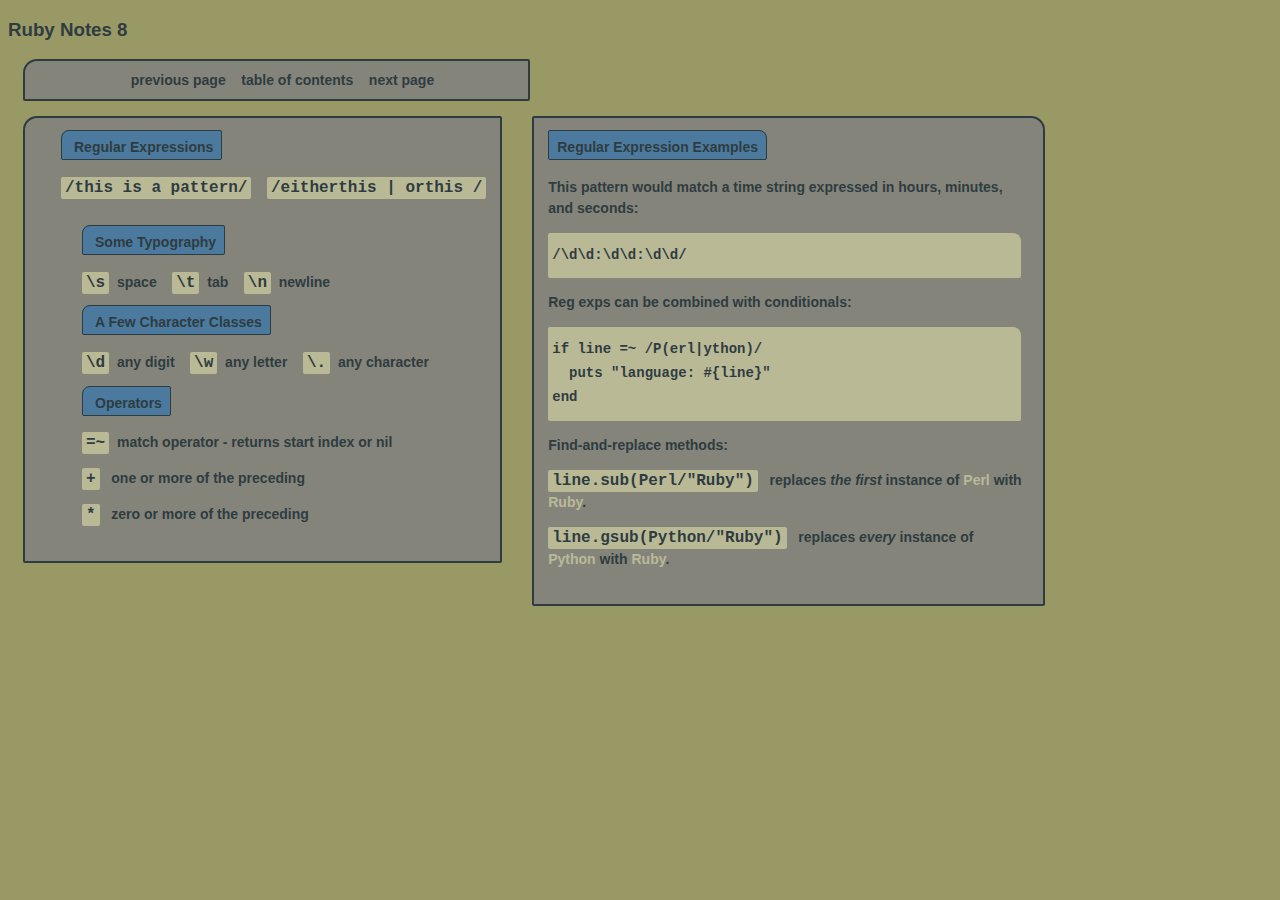
==== eight.html @ c35d6631 "first commit" ====
<!DOCTYPE html>

<html lang="en">

<head>

<meta charset="UTF-8" name="viewport" content="width=device-width, initial-scale=1">

<title>Joseph's Ruby Notes
</title>

<link rel="stylesheet" href="ruby_notes_styles.css">

</head>

<body>

  <header>
   <h3>Ruby Notes 8</h3>
   <nav>
     <a href="seven.html">previous page</a>&#160;&#160;&#160;
     <a href="index.html">table of contents</a>&#160;&#160;&#160;
     <a href="nine.html">next page</a>
   </nav>
  </header>

 <article class="getIt">
  <h4><span class="indexCard">Regular Expressions</span></h4>
  <p><span class="codeLine">/this is a pattern/</span>&#160;&#160;&#160;
     <span class="codeLine">/eitherthis | orthis /</span></p>
  <div class="blocked">
   <h4><span class="indexCard">Some Typography</span></h4>
   <p>
    <span class="codeLine">\s</span>&#160;&#160;space&#160;&#160;&#160;
    <span class="codeLine">\t</span>&#160;&#160;tab&#160;&#160;&#160;
    <span class="codeLine">\n</span>&#160;&#160;newline&#160;&#160;&#160;
   </p>
   <h4><span class="indexCard">A Few Character Classes</span></h4>
   <p>
    <span class="codeLine">\d</span>&#160;&#160;any digit&#160;&#160;&#160;
    <span class="codeLine">\w</span>&#160;&#160;any letter&#160;&#160;&#160;
    <span class="codeLine">\.</span>&#160;&#160;any character&#160;&#160;&#160;
   </p>
   <h4><span class="indexCard">Operators</span></h4>
   <p>
    <span class="codeLine">=~</span>&#160;&#160;match operator - returns start
     index or nil
    </p>
    <p><span class="codeLine">+</span>&#160;&#160;
     one or more of the preceding
    </p>
    <p><span class="codeLine">*</span>&#160;&#160;
     zero or more of the preceding
    </p>
 </div>
</article>

<article class="getIt2">
  <h4><span class="indexCard2">Regular Expression Examples</span></h4>
   <p>This pattern would match a time string expressed in hours, minutes,
   and seconds:<p/>
  <section class="codeBlock2">
    <p>/\d\d:\d\d:\d\d/</p>
  </section>
  <p>Reg exps can be combined with conditionals:</p>
  <section class="codeBlock2">
    <p>if line =~ /P(erl|ython)/</p>
    <p>&#160;&#160;puts "language: #{line}"</p>
    <p>end</p>
  </section>
 <p>Find-and-replace methods:</p>
 <p><span class="codeLine">line.sub(Perl/"Ruby")</span>&#160;&#160;
     replaces <em>the first</em> instance of <span class="color">Perl</span> with
     <span class="color">Ruby</span>.</p>
 <p><span class="codeLine">line.gsub(Python/"Ruby")</span>&#160;&#160;
     replaces <em>every</em> instance of <span class="color">Python</span> with
     <span class="color">Ruby</span>.</p>
</article>


<script>

</script>

</body>

</html>
---- ruby_notes_styles.css ----
body {
  background-color: #999966;
  font-family: Arial, sans-serif;
  font-weight: bold;
  color: #132639;
}

a:link {
  text-decoration: none;
  color: #132639;
}

a:hover {
  text-decoration: none;
  background-color: #3973AC;
  color: #C2C2A3;
  padding: 8px 0 4px 0;
  border-radius: 8px 8px 2px 2px;
  opacity: 0.7;
}

a:active {
  text-decoration: none;
  color: #C2C2A3;
}

a:visited {
  text-decoration: none;
  color: #132639;
}


button {
  background-color: #C2C2A3;
  font-family: Arial, sans-serif;
  font-weight: bold;
  padding: 4px;
  border-radius: 2px;
  border: 1px solid black;
}

input {
  padding: 4px;
  border-radius: 2px;
  border: 1px solid black;
}

h3 {
  opacity: 0.8;
}
header {
  background-color: #999966;
  font-size: 16px;
  padding: 0px;
  margin: 0px;
  clear: both;
}

nav {
  background-color: grey;
  font-size: 14px;
  text-align: center;
  line-height: 100%;
  max-width: 475px;
  border: 2px solid #132639;
  border-radius: 14px 2px 2px 2px;
  padding: 12px 8px 12px 20px;
  margin: 15px 25px 0 15px;
  opacity: 0.8;
}

nav.two {
  background-color: grey;
  font-size: 14px;
  text-align: center;
  line-height: 100%;
  max-width: 475px;
  border: 2px solid #132639;
  border-radius: 2px 14px 2px 2px;
  padding: 12px 20px 12px 8px;
  margin: 15px;
  opacity: 0.8;
}


article.getIt {
  background-color: grey;
  color: #132639;
  font-size: 14px;
  line-height: 150%;
  max-width: 475px;
  border: 2px solid #132639;
  border-radius: 14px 2px 2px 2px;
  padding: 0 14px 20px 36px;
  margin: 15px;
  float:left;
  opacity: 0.8;

}

article.getIt2 {
  background-color: grey;
  color: #132639;
  font-size: 14px;
  line-height: 150%;
  max-width: 475px;
  border: 2px solid #132639;
  border-radius: 2px 14px 2px 2px;
  padding: 0 20px 20px 14px;
  margin: 15px;
  float:left;
  opacity: 0.8;

}


article.widerGetIt {
  background-color: grey;
  color: #132639;
  font-size: 14px;
  line-height: 150%;
  width: 475px;
  border: 2px solid #132639;
  border-radius: 14px 2px 2px 2px;
  padding: 0 14px 20px 36px;
  margin: 15px;
  float:left;
  opacity: 0.8;
}

article.widerGetIt2 {
  background-color: grey;
  color: #132639;
  font-size: 14px;
  line-height: 150%;
  width: 475px;
  border: 2px solid #132639;
  border-radius: 2px 14px 2px 2px;
  padding: 0 20px 20px 14px;
  margin: 15px;
  float:left;
  opacity: 0.8;
}

dl.dataList {
  padding:0;
  margin:0;
  line-height: 200%
}
dl.dataList dd {
  padding: 4px 0 4px 0;
}

dl.tableOfContents {
  padding:10px;
  margin:10px;
  line-height: 180%
}
dl.tableOfContents dt {
  padding: 8px 0 8px 0;
}

section.codeBlock {
  background-color: #C2C2A3;
  color: #132639;
  max-width: 465px;
  font-family: courier, sans-serif;
  font-size: 14px;
  font-weight: 900;
  line-height: 70%;
  padding: 4px;
  border-radius: 8px 2px 2px 2px;
}

section.codeBlock2 {
    background-color: #C2C2A3;
    color: #132639;
    max-width: 465px;
    font-family: courier, sans-serif;
    font-size: 14px;
    font-weight: 900;
    line-height: 70%;
    padding: 4px;
    border-radius: 2px 8px 2px 2px;
}

div.blocked {
  max-width: 435px;
  border: 1px solid grey;
  margin: 0;
  padding: 0 10px 0 20px;
}

div.bordered {
  max-width: 435px;
  border: 1px solid black;
  border-radius: 2px;
  margin: 0;
  padding: 10px 10px 10px 20px;
}



span.indexCard {
  background-color: #3973AC;
  padding: 8px 8px 4px 12px;
  border: 1px solid  #132639;
  border-radius: 8px 2px 2px 2px;

}

span.indexCard2 {
  background-color: #3973AC;
  padding: 8px 8px 4px 8px;
  border: 1px solid  #132639;
  border-radius: 2px 8px 2px 2px;

}

span.codeLine {
  background-color: #C2C2A3;
  font-family: courier, sans-serif;
  font-size: 16px;
  font-weight: 900;
  padding: 2px 4px 2px 4px;
  border-radius: 2px;

}

span.color {
  color: #C2C2A3;
}

span.comments {
  font-family: Arial, sans-serif;
  font-style: italic;
  font-weight: normal;
  font-size: 12px
}
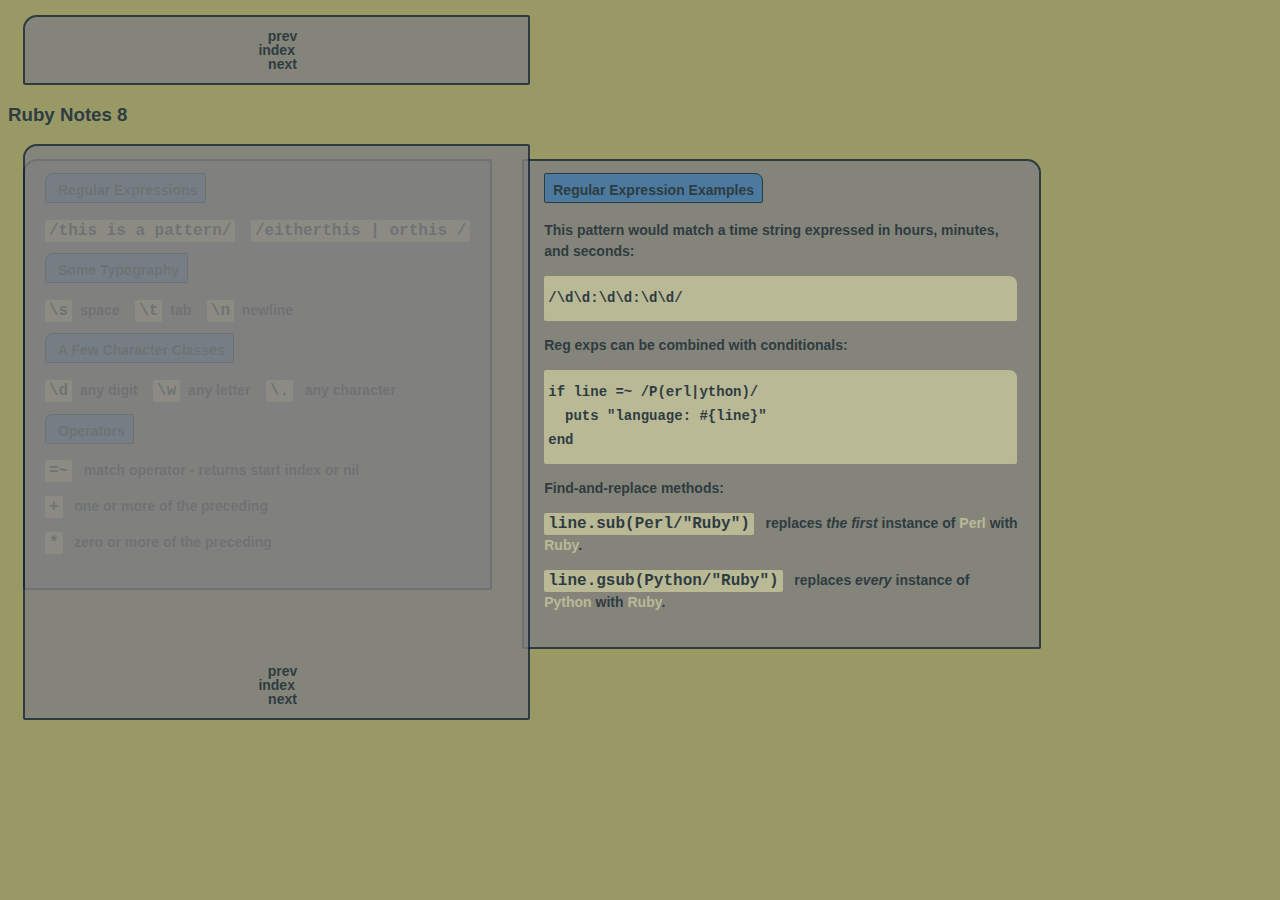
==== commit f918dd13: "revision" ====
--- a/eight.html
+++ b/eight.html
@@ -14,74 +14,89 @@
 </head>
 
 <body>
-
-  <header>
-   <h3>Ruby Notes 8</h3>
-   <nav>
-     <a href="seven.html">previous page</a>&#160;&#160;&#160;
-     <a href="index.html">table of contents</a>&#160;&#160;&#160;
-     <a href="nine.html">next page</a>
-   </nav>
-  </header>
-
- <article class="getIt">
-  <h4><span class="indexCard">Regular Expressions</span></h4>
-  <p><span class="codeLine">/this is a pattern/</span>&#160;&#160;&#160;
-     <span class="codeLine">/eitherthis | orthis /</span></p>
-  <div class="blocked">
-   <h4><span class="indexCard">Some Typography</span></h4>
-   <p>
-    <span class="codeLine">\s</span>&#160;&#160;space&#160;&#160;&#160;
-    <span class="codeLine">\t</span>&#160;&#160;tab&#160;&#160;&#160;
-    <span class="codeLine">\n</span>&#160;&#160;newline&#160;&#160;&#160;
-   </p>
-   <h4><span class="indexCard">A Few Character Classes</span></h4>
-   <p>
-    <span class="codeLine">\d</span>&#160;&#160;any digit&#160;&#160;&#160;
-    <span class="codeLine">\w</span>&#160;&#160;any letter&#160;&#160;&#160;
-    <span class="codeLine">\.</span>&#160;&#160;any character&#160;&#160;&#160;
-   </p>
-   <h4><span class="indexCard">Operators</span></h4>
-   <p>
-    <span class="codeLine">=~</span>&#160;&#160;match operator - returns start
-     index or nil
-    </p>
-    <p><span class="codeLine">+</span>&#160;&#160;
-     one or more of the preceding
-    </p>
-    <p><span class="codeLine">*</span>&#160;&#160;
-     zero or more of the preceding
-    </p>
- </div>
-</article>
-
-<article class="getIt2">
-  <h4><span class="indexCard2">Regular Expression Examples</span></h4>
-   <p>This pattern would match a time string expressed in hours, minutes,
-   and seconds:<p/>
-  <section class="codeBlock2">
-    <p>/\d\d:\d\d:\d\d/</p>
-  </section>
-  <p>Reg exps can be combined with conditionals:</p>
-  <section class="codeBlock2">
-    <p>if line =~ /P(erl|ython)/</p>
-    <p>&#160;&#160;puts "language: #{line}"</p>
-    <p>end</p>
-  </section>
- <p>Find-and-replace methods:</p>
- <p><span class="codeLine">line.sub(Perl/"Ruby")</span>&#160;&#160;
-     replaces <em>the first</em> instance of <span class="color">Perl</span> with
-     <span class="color">Ruby</span>.</p>
- <p><span class="codeLine">line.gsub(Python/"Ruby")</span>&#160;&#160;
-     replaces <em>every</em> instance of <span class="color">Python</span> with
-     <span class="color">Ruby</span>.</p>
-</article>
-
-
-<script>
-
-</script>
-
+  <div class="flexOuterCenter">
+    <header>
+      <nav>
+        <div class="table">
+          <a href="seven.html">prev</a>
+        </div>
+        <div class="table">
+          <a href="index.html">index</a>&#160;&#160;&#160;
+        </div>
+        <div class="table">
+          <a href="nine.html">next</a>
+        </div>
+      </nav>
+    </header>
+  </div>
+  <div class="flexOuterCenter">
+    <h3>Ruby Notes 8</h3>
+  </div>
+  <div class="flexOuterCenter">
+    <article class="getIt">
+      <h4><span class="indexCard">Regular Expressions</span></h4>
+      <p><span class="codeLine">/this is a pattern/</span>&#160;&#160;&#160;
+         <span class="codeLine">/eitherthis | orthis /</span></p>
+      <h4><span class="indexCard">Some Typography</span></h4>
+      <p>
+        <span class="codeLine">\s</span>&#160;&#160;space&#160;&#160;&#160;
+        <span class="codeLine">\t</span>&#160;&#160;tab&#160;&#160;&#160;
+        <span class="codeLine">\n</span>&#160;&#160;newline&#160;&#160;&#160;
+      </p>
+      <h4><span class="indexCard">A Few Character Classes</span></h4>
+      <p>
+        <span class="codeLine">\d</span>&#160;&#160;any digit&#160;&#160;&#160;
+        <span class="codeLine">\w</span>&#160;&#160;any letter&#160;&#160;&#160;
+        <span class="codeLine">\.</span>
+         &#160;&#160;any character&#160;&#160;&#160;
+      </p>
+      <h4><span class="indexCard">Operators</span></h4>
+      <p><span class="codeLine">=~</span>&#160;&#160;
+         match operator - returns start index or nil</p>
+      <p><span class="codeLine">+</span>&#160;&#160;
+         one or more of the preceding</p>
+      <p><span class="codeLine">*</span>&#160;&#160;
+         zero or more of the preceding</p>
+    </article>
+    <article class="getIt2">
+      <h4><span class="indexCard2">Regular Expression Examples</span></h4>
+      <p>This pattern would match a time string expressed in hours, minutes,
+         and seconds:<p/>
+      <section class="codeBlock2">
+        <p>/\d\d:\d\d:\d\d/</p>
+      </section>
+      <p>Reg exps can be combined with conditionals:</p>
+      <section class="codeBlock2">
+        <p>if line =~ /P(erl|ython)/</p>
+        <p>&#160;&#160;puts "language: #{line}"</p>
+        <p>end</p>
+      </section>
+        <p>Find-and-replace methods:</p>
+        <p><span class="codeLine">line.sub(Perl/"Ruby")</span>&#160;&#160;
+           replaces <em>the first</em> instance of
+           <span class="color">Perl</span> with
+           <span class="color">Ruby</span>.</p>
+        <p><span class="codeLine">line.gsub(Python/"Ruby")</span>&#160;&#160;
+           replaces <em>every</em> instance of
+           <span class="color">Python</span> with
+           <span class="color">Ruby</span>.</p>
+    </article>
+  </div>
+  <div class="flexOuterCenter">
+    <footer>
+      <nav>
+        <div class="table">
+          <a href="seven.html">prev</a>
+        </div>
+        <div class="table">
+          <a href="index.html">index</a>&#160;&#160;&#160;
+        </div>
+        <div class="table">
+          <a href="nine.html">next</a>
+        </div>
+      </nav>
+    </footer>
+  </div>
 </body>
 
 </html>
--- a/ruby_notes_styles.css
+++ b/ruby_notes_styles.css
@@ -92,7 +92,7 @@
   max-width: 475px;
   border: 2px solid #132639;
   border-radius: 14px 2px 2px 2px;
-  padding: 0 14px 20px 36px;
+  padding: 0 20px 20px 20px;
   margin: 15px;
   float:left;
   opacity: 0.8;
@@ -107,7 +107,7 @@
   max-width: 475px;
   border: 2px solid #132639;
   border-radius: 2px 14px 2px 2px;
-  padding: 0 20px 20px 14px;
+  padding: 0 20px 20px 20px;
   margin: 15px;
   float:left;
   opacity: 0.8;
@@ -123,7 +123,7 @@
   width: 475px;
   border: 2px solid #132639;
   border-radius: 14px 2px 2px 2px;
-  padding: 0 14px 20px 36px;
+  padding: 0 20px 20px 20px;
   margin: 15px;
   float:left;
   opacity: 0.8;
@@ -137,7 +137,7 @@
   width: 475px;
   border: 2px solid #132639;
   border-radius: 2px 14px 2px 2px;
-  padding: 0 20px 20px 14px;
+  padding: 0 20px 20px 20px;
   margin: 15px;
   float:left;
   opacity: 0.8;
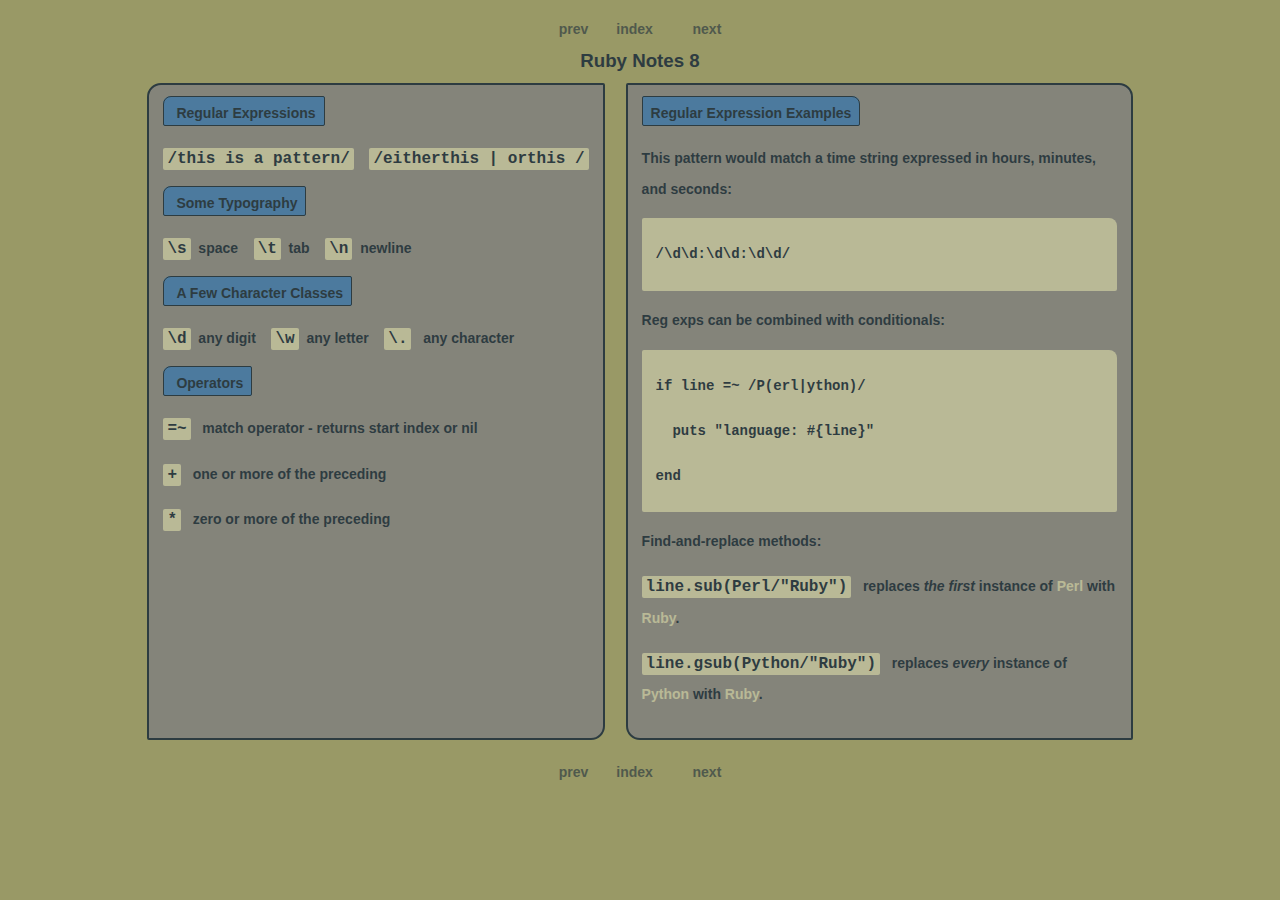
==== commit 2dd0fed4: "add button script" ====
--- a/eight.html
+++ b/eight.html
@@ -100,3 +100,4 @@
 </body>
 
 </html>
+<script src="buttonScript.js"></script>
--- a/ruby_notes_styles.css
+++ b/ruby_notes_styles.css
@@ -12,10 +12,8 @@
 }
 
 a:hover {
-  text-decoration: none;
-  background-color: #3973AC;
-  color: #C2C2A3;
-  padding: 8px 0 4px 0;
+  background-color: #3973AC;
+  color:  #132639;
   border-radius: 8px 8px 2px 2px;
   opacity: 0.7;
 }
@@ -30,61 +28,93 @@
   color: #132639;
 }
 
-
-button {
-  background-color: #C2C2A3;
-  font-family: Arial, sans-serif;
-  font-weight: bold;
-  padding: 4px;
-  border-radius: 2px;
-  border: 1px solid black;
-}
-
-input {
-  padding: 4px;
-  border-radius: 2px;
-  border: 1px solid black;
-}
+div.flexOuterCenter {
+  display: flex;
+  flex-flow: row wrap;
+  justify-content: center;
+}
+
+div.flexOuterSpace {
+  display: flex;
+  flex-flow: row wrap;
+  justify-content: space-around;
+}
+
+div.table {
+  padding: 0.5em;
+  margin: 0.5em;
+  flex: 1 1 15%;
+  max-height: 1em;
+  cursor: pointer;
+}
+
+div.table:hover {
+  background-color: #3973AC;
+  color:  #132639;
+  border-radius: 8px 8px 2px 2px;
+  opacity: 0.7;
+  max-height: 2em;
+}
+
+p {
+  line-height: 220%
+}
+
 
 h3 {
   opacity: 0.8;
-}
-header {
+  text-align: center;
+  margin: 0;
+}
+
+footer {
   background-color: #999966;
   font-size: 16px;
-  padding: 0px;
-  margin: 0px;
+  padding: 0;
+  margin: 0;
   clear: both;
 }
 
 nav {
-  background-color: grey;
-  font-size: 14px;
-  text-align: center;
+  font-size: 14px;
   line-height: 100%;
   max-width: 475px;
-  border: 2px solid #132639;
-  border-radius: 14px 2px 2px 2px;
-  padding: 12px 8px 12px 20px;
-  margin: 15px 25px 0 15px;
-  opacity: 0.8;
-}
-
-nav.two {
-  background-color: grey;
-  font-size: 14px;
-  text-align: center;
-  line-height: 100%;
-  max-width: 475px;
-  border: 2px solid #132639;
-  border-radius: 2px 14px 2px 2px;
-  padding: 12px 20px 12px 8px;
-  margin: 15px;
-  opacity: 0.8;
-}
-
+  opacity: 0.55;
+  display: flex;
+  flex-flow: row wrap;
+  justify-content: space-around;
+}
 
 article.getIt {
+  background-color: grey;
+  color: #132639;
+  font-size: 14px;
+  line-height: 150%;
+  max-width: 475px;
+  border: 2px solid #132639;
+  border-radius: 14px 2px 14px 2px;
+  padding: 0 1em;
+  margin: 0.75em;
+  float:left;
+  opacity: 0.8;
+
+}
+
+article.getIt2 {
+  background-color: grey;
+  color: #132639;
+  font-size: 14px;
+  line-height: 150%;
+  max-width: 475px;
+  border: 2px solid #132639;
+  border-radius: 2px 14px 2px 14px;
+  padding: 0 1em 1em 1em;
+  margin: 0.75em;
+  opacity: 0.8;
+
+}
+
+article.widerGetIt {
   background-color: grey;
   color: #132639;
   font-size: 14px;
@@ -96,54 +126,24 @@
   margin: 15px;
   float:left;
   opacity: 0.8;
-
-}
-
-article.getIt2 {
-  background-color: grey;
-  color: #132639;
-  font-size: 14px;
-  line-height: 150%;
-  max-width: 475px;
+}
+
+article.widerGetIt2 {
+  background-color: grey;
+  color: #132639;
+  font-size: 14px;
+  line-height: 150%;
+  width: 475px;
   border: 2px solid #132639;
   border-radius: 2px 14px 2px 2px;
   padding: 0 20px 20px 20px;
   margin: 15px;
   float:left;
   opacity: 0.8;
-
-}
-
-
-article.widerGetIt {
-  background-color: grey;
-  color: #132639;
-  font-size: 14px;
-  line-height: 150%;
-  width: 475px;
-  border: 2px solid #132639;
-  border-radius: 14px 2px 2px 2px;
-  padding: 0 20px 20px 20px;
-  margin: 15px;
-  float:left;
-  opacity: 0.8;
-}
-
-article.widerGetIt2 {
-  background-color: grey;
-  color: #132639;
-  font-size: 14px;
-  line-height: 150%;
-  width: 475px;
-  border: 2px solid #132639;
-  border-radius: 2px 14px 2px 2px;
-  padding: 0 20px 20px 20px;
-  margin: 15px;
-  float:left;
-  opacity: 0.8;
 }
 
 dl.dataList {
+  max-width: 450px;
   padding:0;
   margin:0;
   line-height: 200%
@@ -169,7 +169,7 @@
   font-size: 14px;
   font-weight: 900;
   line-height: 70%;
-  padding: 4px;
+  padding: 0.25em 1em 0 1em;
   border-radius: 8px 2px 2px 2px;
 }
 
@@ -181,7 +181,7 @@
     font-size: 14px;
     font-weight: 900;
     line-height: 70%;
-    padding: 4px;
+    padding: 0.5em 1em;
     border-radius: 2px 8px 2px 2px;
 }
 
@@ -193,7 +193,7 @@
 }
 
 div.bordered {
-  max-width: 435px;
+/*  max-width: 435px;*/
   border: 1px solid black;
   border-radius: 2px;
   margin: 0;
@@ -215,6 +215,28 @@
   padding: 8px 8px 4px 8px;
   border: 1px solid  #132639;
   border-radius: 2px 8px 2px 2px;
+}
+
+div.indexCardBig {
+  background-color: #3973AC;
+  padding: 8px 8px 4px 12px;
+  border: 1px solid  #132639;
+  border-radius: 8px 2px 2px 2px;
+  margin: 0.75em 0 0.75em 0;
+  max-width: 22em;
+  text-align: center;
+
+}
+
+div.indexCardBig2 {
+  background-color: #3973AC;
+  padding: 8px 8px 4px 8px;
+  border: 1px solid  #132639;
+  border-radius: 2px 8px 2px 2px;
+  margin: 0.75em 0 0.75em 0;
+  max-width: 22em;
+  text-align: center;
+
 
 }
 
@@ -225,6 +247,7 @@
   font-weight: 900;
   padding: 2px 4px 2px 4px;
   border-radius: 2px;
+  margin: 0.75em 0;
 
 }
 
